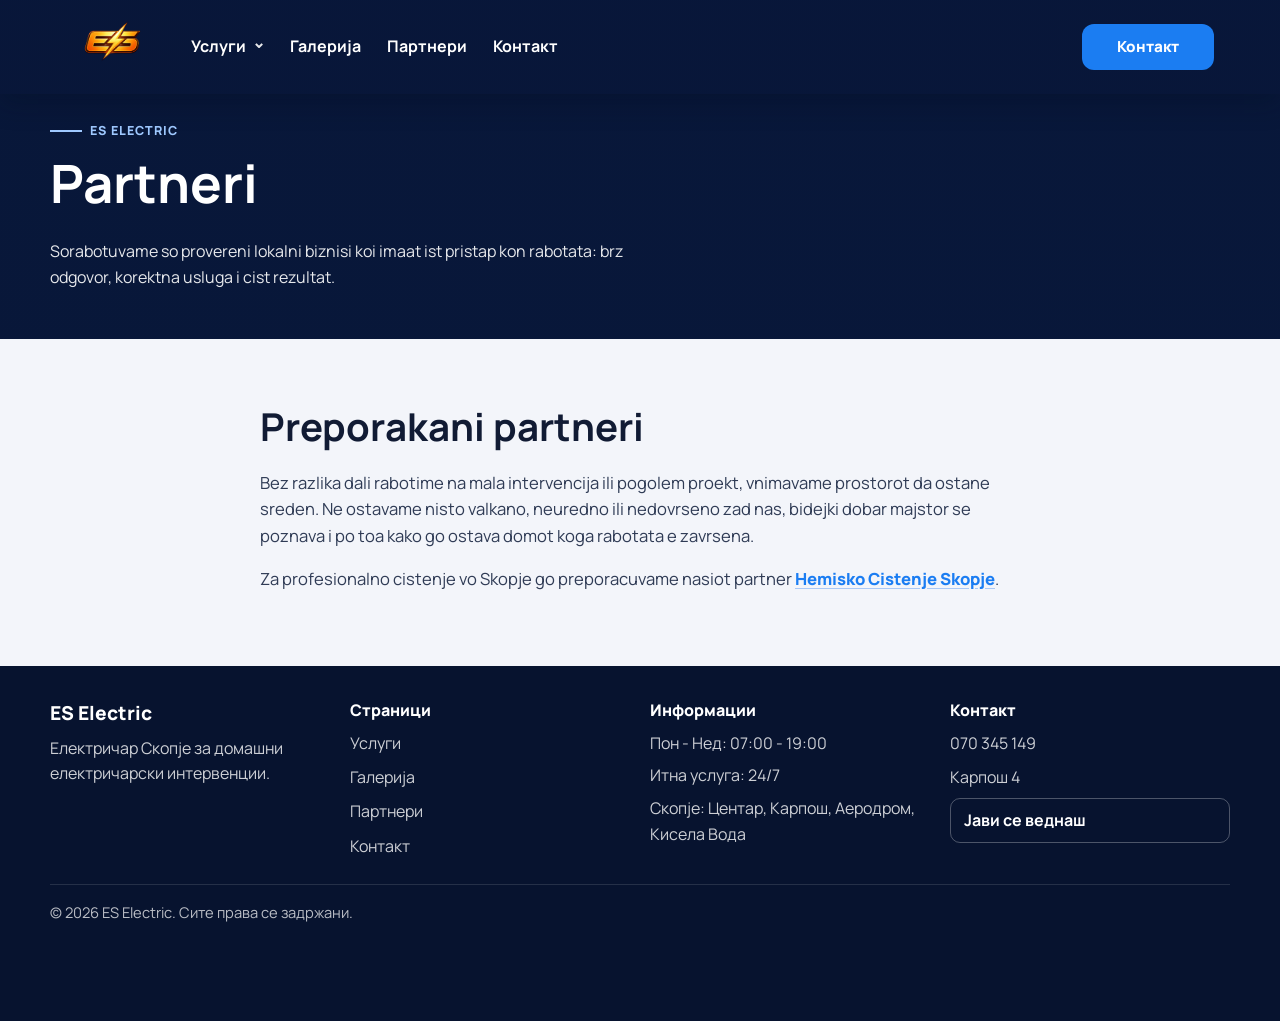
==== partneri/index.html @ 396f233b "new page for partneri" ====
<!DOCTYPE html>
<html lang="mk">
<head>
  <meta charset="UTF-8">
  <meta name="viewport" content="width=device-width, initial-scale=1.0">
  <link rel="icon" type="image/png" sizes="32x32" href="../images/eselectriclogo.png?v=2">
  <link rel="icon" type="image/png" sizes="16x16" href="../images/eselectriclogo.png?v=2">
  <link rel="apple-touch-icon" sizes="180x180" href="../images/eselectriclogo.png?v=2">
  <link rel="shortcut icon" href="../images/eselectriclogo.png?v=2">
  <title>Partneri | ES Electric</title>
  <meta name="description" content="Partneri na ES Electric i preporaki za provereni lokalni uslugi vo Skopje.">
  <meta name="robots" content="index, follow">
  <link rel="canonical" href="https://elektricarskopje.mk/partneri/">
  <link rel="preconnect" href="https://fonts.googleapis.com">
  <link rel="preconnect" href="https://fonts.gstatic.com" crossorigin>
  <link href="https://fonts.googleapis.com/css2?family=Cormorant+Garamond:wght@600;700&family=Manrope:wght@400;500;700;800&display=swap" rel="stylesheet">
  <link rel="stylesheet" href="../style.css">
</head>
<body class="inner-page">

  <header class="site-header" data-header>
    <div class="container header-inner">
      <a class="brand" href="/" aria-label="ES Electric почетна">
        <span class="brand-mark">
          <img src="../images/eselectriclogo.png?v=2" alt="ES Electric лого" width="234" height="234">
        </span>
      </a>
      <button class="nav-toggle" type="button" aria-expanded="false" aria-controls="site-nav" data-nav-toggle>
        <span></span>
        <span></span>
        <span></span>
        <span class="sr-only">Отвори мени</span>
      </button>
      <nav class="site-nav" id="site-nav" data-nav>
        <div class="nav-item has-dropdown">
          <a href="../uslugi.html">Услуги</a>
          <div class="sub-nav">
            <a href="../uslugi/promena-na-osiguraci.html">Промена на осигурачи</a>
            <a href="../uslugi/popravka-na-stekeri.html">Поправка на штекери</a>
            <a href="../uslugi/popravka-na-prekinuvaci.html">Поправка на прекинувачи</a>
            <a href="../uslugi/zamena-na-elektricna-tabla.html">Замена на електрична табла</a>
            <a href="../uslugi/montaza-na-svetla.html">Монтажа на светла</a>
            <a href="../uslugi/montaza-na-bojler.html">Монтажа на бојлер</a>
            <a href="../uslugi/montaza-na-klima.html">Монтажа на клима</a>
          </div>
        </div>
        <a href="../galerija.html">Галерија</a>
        <a href="./">Партнери</a>
        <a href="../kontakt.html">Контакт</a>
      </nav>
      <a class="button button-call header-call" href="tel:070345149">Контакт</a>
    </div>
  </header>

  <main id="main-content" class="page-main">
    <section class="page-hero">
      <div class="container">
        <p class="eyebrow">ES Electric</p>
        <h1>Partneri</h1>
        <p>Sorabotuvame so provereni lokalni biznisi koi imaat ist pristap kon rabotata: brz odgovor, korektna usluga i cist rezultat.</p>
      </div>
    </section>

    <section class="page-section page-section-soft">
      <div class="container partner-content">
        <h2>Preporakani partneri</h2>
        <p>Bez razlika dali rabotime na mala intervencija ili pogolem proekt, vnimavame prostorot da ostane sreden. Ne ostavame nisto valkano, neuredno ili nedovrseno zad nas, bidejki dobar majstor se poznava i po toa kako go ostava domot koga rabotata e zavrsena.</p>
        <p>Za profesionalno cistenje vo Skopje go preporacuvame nasiot partner <a href="https://hemiskocistenje.mk/">Hemisko Cistenje Skopje</a>.</p>
      </div>
    </section>
  </main>

  <footer class="site-footer">
    <div class="container footer-grid">
      <div class="footer-col">
        <p class="footer-brand">ES Electric</p>
        <p>Електричар Скопје за домашни електричарски интервенции.</p>
      </div>
      <div class="footer-col">
        <p class="footer-title">Страници</p>
        <a href="../uslugi.html">Услуги</a>
        <a href="../galerija.html">Галерија</a>
        <a href="./">Партнери</a>
        <a href="../kontakt.html">Контакт</a>
      </div>
      <div class="footer-col">
        <p class="footer-title">Информации</p>
        <p>Пон - Нед: 07:00 - 19:00</p>
        <p>Итна услуга: 24/7</p>
        <p>Скопје: Центар, Карпош, Аеродром, Кисела Вода</p>
      </div>
      <div class="footer-col">
        <p class="footer-title">Контакт</p>
        <p><a href="tel:070345149">070 345 149</a></p>
        <p>Карпош 4</p>
        <a class="footer-call-link" href="tel:070345149">Јави се веднаш</a>
      </div>
    </div>
    <div class="container footer-bottom">
      <p>© 2026 ES Electric. Сите права се задржани.</p>
    </div>
  </footer>

  <script src="../script.js" defer></script>
</body>
</html>
---- style.css ----
:root {
  /* Blue and white service-template palette */
  --bg: #f3f5fa;
  --surface: #ffffff;
  --surface-soft: #eef4ff;
  --surface-dark: #081739;
  --text: #111b34;
  --muted: #5c6780;
  --line: #d8e2f1;
  --accent: #1b7df2;
  --accent-dark: #1367cd;
  --accent-soft: #eaf2ff;
  --shadow: 0 18px 45px rgba(14, 29, 66, 0.1);
  --radius: 22px;
  --container: 1180px;
  --header-height: 72px;
}

*,
*::before,
*::after {
  box-sizing: border-box;
}

html {
  scroll-behavior: smooth;
}

body {
  margin: 0;
  font-family: "Manrope", sans-serif;
  color: var(--text);
  background: linear-gradient(180deg, #f8fafe 0%, var(--bg) 100%);
  line-height: 1.6;
}

img {
  max-width: 100%;
  display: block;
}

a {
  color: inherit;
  text-decoration: none;
}

button,
input,
textarea {
  font: inherit;
}

.sr-only {
  position: absolute;
  width: 1px;
  height: 1px;
  padding: 0;
  margin: -1px;
  overflow: hidden;
  clip: rect(0, 0, 0, 0);
  white-space: nowrap;
  border: 0;
}

.container {
  width: min(calc(100% - 2rem), var(--container));
  margin: 0 auto;
}

.section {
  padding: 5.5rem 0;
}

.section-heading {
  max-width: 44rem;
  margin: 0 auto 2.5rem;
  text-align: center;
}

.section-heading h2,
.hero h1 {
  font-family: "Cormorant Garamond", serif;
  line-height: 1.08;
  letter-spacing: -0.03em;
}

.section-heading h2 {
  margin: 0;
}

.eyebrow {
  display: inline-flex;
  align-items: center;
  gap: 0.5rem;
  margin: 0 0 0.75rem;
  color: var(--accent);
  font-weight: 800;
  text-transform: uppercase;
  letter-spacing: 0.08em;
  font-size: 0.78rem;
}

.eyebrow::before {
  content: "";
  width: 2rem;
  height: 2px;
  background: currentColor;
}

.site-header {
  position: absolute;
  inset: 0 0 auto;
  z-index: 20;
  padding: 0.35rem 0;
  background: transparent;
  box-shadow: none;
  backdrop-filter: none;
  transition: transform 0.3s ease, background-color 0.3s ease, box-shadow 0.3s ease;
}

.site-header.is-sticky {
  background: transparent;
  box-shadow: none;
  backdrop-filter: none;
}

@keyframes header-slide {
  from {
    transform: translateY(-100%);
  }

  to {
    transform: translateY(0);
  }
}

.header-inner {
  display: grid;
  grid-template-columns: auto auto 1fr auto;
  align-items: center;
  gap: 1rem;
}

.brand {
  display: inline-flex;
  align-items: center;
  color: #fff;
}

.site-header.is-sticky .brand,
.site-header.is-sticky .site-nav a,
.site-header.is-sticky .nav-toggle {
  color: var(--text);
}

.brand-mark {
  display: grid;
  place-items: center;
  width: 7.8rem;
  height: 5.2rem;
  min-width: 7.8rem;
  min-height: 5.2rem;
}

.brand-mark img {
  width: 100%;
  height: 100%;
  object-fit: contain;
}

.site-nav {
  display: inline-flex;
  justify-self: end;
  gap: 1.6rem;
}

.site-nav a {
  color: #fff;
  font-weight: 700;
}

.site-nav a:hover,
.site-nav a:focus-visible {
  color: #9fc9ff;
}

.site-nav .nav-item {
  position: relative;
}

.has-dropdown::after {
  content: "";
  position: absolute;
  left: 0;
  right: 0;
  top: 100%;
  height: 14px;
}

.site-nav .nav-item > a {
  display: inline-flex;
  align-items: center;
  gap: 0.38rem;
  position: relative;
  padding-bottom: 0.2rem;
  line-height: 1.1;
}

.has-dropdown > a::after {
  content: "⌄";
  display: inline-block;
  font-size: 1.02em;
  opacity: 0.9;
  line-height: 1;
  transform: translateY(-0.3em);
}

.has-dropdown > a::before {
  content: "";
  position: absolute;
  left: 0;
  right: 0;
  bottom: -0.4rem;
  height: 2px;
  border-radius: 999px;
  background: var(--accent);
  transform: scaleX(0);
  transform-origin: left;
  transition: transform 0.2s ease;
}

.has-dropdown:hover > a::before,
.has-dropdown:focus-within > a::before {
  transform: scaleX(1);
}

.sub-nav {
  position: absolute;
  top: calc(100% + 0.78rem);
  left: 0;
  min-width: 230px;
  padding: 0.45rem;
  border-radius: 14px;
  background: rgba(8, 23, 57, 0.97);
  border: 1px solid rgba(159, 201, 255, 0.16);
  box-shadow: 0 16px 34px rgba(5, 13, 34, 0.35);
  opacity: 0;
  pointer-events: none;
  transform: translateY(8px);
  transition: opacity 0.2s ease, transform 0.2s ease;
  z-index: 40;
}

.sub-nav a {
  display: block;
  padding: 0.7rem 0.8rem;
  border-radius: 10px;
  color: #fff;
  font-weight: 700;
  font-size: 0.95rem;
}

.sub-nav a:hover,
.sub-nav a:focus-visible {
  background: rgba(159, 201, 255, 0.14);
  color: #ffffff;
}

.has-dropdown:hover .sub-nav,
.has-dropdown:focus-within .sub-nav {
  opacity: 1;
  pointer-events: auto;
  transform: translateY(0);
}

.nav-toggle {
  display: none;
  padding: 0;
  background: none;
  border: 0;
  color: #fff;
}

.nav-toggle span {
  display: block;
  width: 1.5rem;
  height: 2px;
  margin: 0.28rem 0;
  background: currentColor;
}

.hero {
  position: relative;
  min-height: 90svh;
  display: flex;
  align-items: center;
  overflow: hidden;
  color: #fff;
  border-bottom-left-radius: 56px;
  border-bottom-right-radius: 56px;
  background:
    linear-gradient(180deg, rgba(0, 0, 0, 0.28), rgba(0, 0, 0, 0.36)),
    url("images/elektricarskopjehero.png") center 0% / cover no-repeat,
    #000;
}

.hero::before {
  content: "";
  position: absolute;
  inset: 0;
  background:
    linear-gradient(90deg, rgba(4, 15, 45, 0.62), rgba(4, 15, 45, 0.35)),
    radial-gradient(circle at 85% 20%, rgba(27, 125, 242, 0.32), transparent 30%);
  pointer-events: none;
}

.hero-shell {
  position: relative;
  z-index: 1;
  padding: calc(var(--header-height) + 2.5rem) 0 3rem;
}

.hero-grid {
  display: grid;
  gap: 3rem;
  grid-template-columns: minmax(0, 1.2fr) minmax(340px, 430px);
  align-items: center;
  padding: 0;
}

.hero-copy {
  width: 100%;
  max-width: 52rem;
}

.hero h1 {
  margin: 0 0 1rem;
  max-width: 16ch;
  font-size: clamp(2.15rem, 4.3vw, 3.75rem);
}

.hero-lead {
  max-width: 52ch;
  font-size: clamp(0.95rem, 1.35vw, 1.08rem);
  color: rgba(255, 255, 255, 0.88);
}

.hero-actions,
.contact-points,
.service-card,
.why-card,
.process-step,
.hero-panel,
.highlight-card {
  animation: fade-up 0.6s ease both;
}

@keyframes fade-up {
  from {
    opacity: 0;
    transform: translateY(16px);
  }

  to {
    opacity: 1;
    transform: translateY(0);
  }
}

.hero-actions {
  display: flex;
  flex-wrap: wrap;
  gap: 0.75rem;
  margin: 1.6rem 0 0;
}

.button {
  display: inline-flex;
  align-items: center;
  justify-content: center;
  min-height: 3.35rem;
  padding: 0.85rem 1.25rem;
  border-radius: 12px;
  border: 1px solid transparent;
  font-weight: 800;
  transition: transform 0.2s ease, background-color 0.2s ease, border-color 0.2s ease;
}

.button:hover,
.button:focus-visible {
  transform: translateY(-2px);
}

.button:active {
  transform: translateY(0);
}

.button-call {
  background: var(--accent);
  color: #fff;
}

.button-call:hover,
.button-call:focus-visible {
  background: var(--accent-dark);
}

.button-viber {
  background: #59267c;
  color: #fff;
}

.button-viber:hover,
.button-viber:focus-visible {
  background: #491f66;
}

.button-call-outline {
  background: #f5f9ff;
  color: var(--accent);
  border: 1px solid #c7d9f7;
}

.button-call-outline:hover,
.button-call-outline:focus-visible {
  background: #e9f2ff;
}

.button-ghost {
  border-color: rgba(255, 255, 255, 0.24);
  background: rgba(255, 255, 255, 0.08);
  color: #fff;
}

.section .button-ghost,
.section .button-ghost {
  color: var(--accent);
  border-color: #c6d8f5;
  background: #f4f8ff;
}

.button-block {
  width: 100%;
}

.header-call {
  min-height: 2.9rem;
  padding: 0.55rem 1.1rem;
  font-size: 0.95rem;
  width: auto;
  min-width: 8.25rem;
  justify-self: end;
}

.hero-panel {
  padding: 1.6rem;
  border-radius: 18px;
  background: #fff;
  color: var(--text);
  box-shadow: 0 22px 55px rgba(0, 0, 0, 0.35);
  border: 1px solid rgba(216, 226, 241, 0.8);
}

.hero-panel-title {
  margin: 0 0 1rem;
  font-size: 1.9rem;
  font-weight: 700;
  color: var(--surface-dark);
}

.hero-form {
  display: grid;
  gap: 0.85rem;
}

.hero-form-row {
  display: grid;
  gap: 0.75rem;
  grid-template-columns: 1fr 1fr;
}

.hero-form input,
.hero-form textarea {
  width: 100%;
  padding: 0.9rem 1rem;
  border-radius: 10px;
  border: 1px solid var(--line);
  background: #fff;
}

.hero-form textarea {
  min-height: 7rem;
  resize: vertical;
}

.hero-form input:focus-visible,
.hero-form textarea:focus-visible {
  outline: 2px solid rgba(27, 125, 242, 0.24);
  border-color: var(--accent);
}

.hero-panel-note {
  margin: 0.9rem 0 0;
  color: var(--muted);
  font-size: 0.95rem;
}

.hero-bridge {
  display: none;
}

.hero-highlights {
  display: grid;
  gap: 1rem;
  grid-template-columns: repeat(3, minmax(0, 1fr));
  margin: 0;
}

.highlight-card {
  display: flex;
  align-items: center;
  gap: 1rem;
  padding: 1.2rem 1.35rem;
  border-radius: 20px;
  background: rgba(255, 255, 255, 0.985);
  color: var(--text);
  box-shadow: 0 28px 64px rgba(10, 26, 61, 0.2);
  border: 1.5px solid #cddcf3;
}

.highlight-card p {
  margin: 0 0 0.15rem;
  color: var(--muted);
}

.highlight-card strong {
  font-size: 1.02rem;
}

.highlight-icon {
  display: inline-grid;
  place-items: center;
  width: 3rem;
  height: 3rem;
  border-radius: 50%;
  background: var(--accent-soft);
  color: var(--accent);
  font-size: 1.1rem;
  font-weight: 800;
}

.services,
.process,
.faq {
  background: #f3f5fa;
  position: relative;
  z-index: 1;
}

.services-heading {
  margin-bottom: 1.6rem;
}

.services-showcase {
  display: grid;
  grid-template-columns: repeat(3, minmax(0, 1fr));
  gap: 0;
  border-radius: 14px;
  overflow: hidden;
  background: #fff;
  border: 1px solid #d8e2f1;
  box-shadow: 0 18px 42px rgba(14, 29, 66, 0.1);
}

.service-feature {
  display: flex;
  flex-direction: column;
  border-right: 1px solid #d8e2f1;
}

.service-feature:last-child {
  border-right: 0;
}

.service-feature-image {
  height: 260px;
  overflow: hidden;
  background: linear-gradient(135deg, #d6e6ff 0%, #f0f6ff 100%);
}

.service-feature-image img {
  width: 100%;
  height: 100%;
  object-fit: cover;
  display: block;
}

.service-feature-body {
  flex: 1;
  padding: 1.1rem 1rem 1.3rem;
}

.service-feature-body h3 {
  margin: 0 0 0.75rem;
  font-size: 1.35rem;
}

.service-feature-body ul {
  list-style: none;
  margin: 0;
  padding: 0;
  display: grid;
  gap: 0.35rem;
}

.service-feature-body li {
  color: #2f3b55;
}

.service-feature-body li::before {
  content: "›";
  display: inline-block;
  margin-right: 0.45rem;
  color: var(--accent);
  font-weight: 800;
}

.services-cta {
  margin-top: 1.4rem;
  display: flex;
  flex-wrap: wrap;
  justify-content: center;
  gap: 0.75rem;
}

.service-cta-banner {
  padding: 0 0 3.25rem;
  background: #f3f5fa;
}

.service-cta-inner {
  position: relative;
  min-height: 260px;
  border-radius: 0;
  overflow: hidden;
  background:
    linear-gradient(180deg, rgba(0, 0, 0, 0.18), rgba(0, 0, 0, 0.18)),
    url("images/elektricarskopjehero.png") center 70% / cover no-repeat;
}

.service-cta-inner::before {
  content: "";
  position: absolute;
  inset: 0 0 0 45%;
  background: linear-gradient(135deg, rgba(9, 32, 86, 0.92), rgba(7, 24, 72, 0.92));
  clip-path: polygon(12% 0, 100% 0, 100% 100%, 0 100%);
}

.service-cta-content {
  position: relative;
  z-index: 1;
  margin-left: auto;
  width: min(100%, 46%);
  padding: 2.2rem 2.2rem;
  color: #fff;
}

.service-cta-content h2 {
  margin: 0 0 0.75rem;
  font-size: clamp(1.65rem, 2.8vw, 2.6rem);
  line-height: 1.15;
}

.service-cta-content p {
  margin: 0 0 1.35rem;
  color: rgba(255, 255, 255, 0.9);
}

.service-cta-buttons {
  display: flex;
  flex-wrap: wrap;
  gap: 0.7rem;
}

.why-us,
.areas {
  background: #ffffff;
}

.testimonials {
  background: #f3f5fa;
}

.testimonials-heading {
  margin-bottom: 2rem;
}

.testimonials-grid {
  display: grid;
  grid-template-columns: repeat(3, minmax(0, 1fr));
  gap: 1rem;
}

.testimonial-card {
  padding: 1.15rem 1.1rem;
  border-radius: 16px;
  background: #fff;
  border: 1px solid #dbe4f1;
  box-shadow: var(--shadow);
}

.testimonial-stars {
  margin: 0 0 0.7rem;
  color: #f4b73c;
  letter-spacing: 0.18rem;
  font-size: 0.9rem;
}

.testimonial-text {
  margin: 0 0 1rem;
  color: #2f3b55;
}

.testimonial-person {
  display: flex;
  align-items: center;
  gap: 0.75rem;
}

.testimonial-avatar {
  width: 2rem;
  height: 2rem;
  border-radius: 50%;
  display: inline-grid;
  place-items: center;
  background: #eaf2ff;
  color: var(--accent);
  font-weight: 800;
}

.testimonial-person strong {
  display: block;
  line-height: 1.1;
}

.testimonial-person p {
  margin: 0.1rem 0 0;
  color: var(--muted);
  font-size: 0.92rem;
}

.service-grid,
.process-grid {
  display: grid;
  gap: 1rem;
  grid-template-columns: repeat(3, minmax(0, 1fr));
}

.why-grid {
  display: grid;
  gap: 1rem;
  grid-template-columns: repeat(4, minmax(0, 1fr));
}

.service-card,
.why-card,
.process-step,
.contact-form,
.faq-list details,
.areas-grid,
.contact-copy {
  border-radius: var(--radius);
  background: var(--surface);
  box-shadow: var(--shadow);
}

.service-card,
.why-card,
.process-step {
  border: 1px solid #dbe4f1;
}

.service-card {
  padding: 1.5rem;
  min-height: 11rem;
  display: flex;
  flex-direction: column;
  justify-content: flex-end;
}

.service-icon {
  display: inline-grid;
  place-items: center;
  width: 3rem;
  height: 3rem;
  margin-bottom: auto;
  border-radius: 12px;
  background: var(--surface-soft);
  color: var(--accent);
  font-weight: 800;
}

.areas-grid,
.contact-grid,
.footer-grid {
  display: grid;
  gap: 1.5rem;
  grid-template-columns: repeat(2, minmax(0, 1fr));
}

.contact-grid {
  align-items: start;
}

.contact-copy {
  padding: 1.75rem;
}

.why-card,
.process-step {
  padding: 1.6rem;
}

.why-card h3,
.process-step h3,
.service-card h3 {
  margin-bottom: 0.5rem;
}

.process-step span {
  display: inline-grid;
  place-items: center;
  width: 3rem;
  height: 3rem;
  border-radius: 50%;
  background: var(--accent);
  color: #fff;
  font-weight: 800;
}

.area-tags {
  display: flex;
  flex-wrap: wrap;
  align-content: start;
  gap: 0.8rem;
}

.area-tags span {
  padding: 0.9rem 1.1rem;
  border-radius: 999px;
  background: var(--accent-soft);
  color: var(--accent);
  font-weight: 800;
}

.faq-list {
  display: grid;
  gap: 1rem;
}

.faq-list details {
  padding: 1.2rem 1.35rem;
  border: 1px solid #dbe4f1;
}

.faq-list summary {
  cursor: pointer;
  font-weight: 800;
  list-style: none;
}

.faq-list summary::-webkit-details-marker {
  display: none;
}

.faq-list p {
  margin: 0.8rem 0 0;
  color: var(--muted);
}

.contact {
  background: #f2f4f7;
  color: #0f2147;
}

.contact-shell {
  border-radius: 20px;
  border: 0;
  background: transparent;
  box-shadow: none;
  padding: 1.2rem 0 0.8rem;
}

.contact-shell h2 {
  margin: 0 0 0.75rem;
  color: #0f2147;
  font-size: clamp(2rem, 4vw, 3.3rem);
  line-height: 1.12;
}

.contact-intro {
  margin: 0 0 1.2rem;
  color: #6d7687;
  font-size: 1rem;
}

.contact-form.contact-form-modern {
  padding: 0;
  border: 0;
  background: transparent;
  border-radius: 0;
  box-shadow: none;
}

.contact-form-modern .contact-form-row {
  display: grid;
  grid-template-columns: 1fr 1fr;
  gap: 0.85rem;
}

.contact-form-modern label {
  display: block;
  margin-bottom: 0.35rem;
  font-weight: 700;
  color: #7b8391;
  font-size: 0.95rem;
}

.contact-form-modern input,
.contact-form-modern textarea {
  width: 100%;
  margin-bottom: 0.85rem;
  padding: 0.95rem 1rem;
  border-radius: 14px;
  border: 1px solid #c7d5ea;
  background: #f2f4f7;
  color: #243557;
}

.contact-form-modern input::placeholder,
.contact-form-modern textarea::placeholder {
  color: #7b8391;
}

.contact-form-modern input:focus-visible,
.contact-form-modern textarea:focus-visible {
  outline: 2px solid rgba(47, 127, 231, 0.22);
  border-color: #2f7fe7;
}

.contact-form-modern textarea {
  min-height: 220px;
  resize: none;
}

.contact-submit {
  margin-top: 0.25rem;
  min-width: 20rem;
  border-radius: 14px;
  background: #2f7fe7;
  color: #ffffff;
  font-size: 1.05rem;
}

.contact-submit:hover,
.contact-submit:focus-visible {
  background: #1f6fda;
}

.page-main {
  padding-top: calc(var(--header-height) + 0.8rem);
}

/* Inner pages: keep navbar readable and visually connected with hero */
body.inner-page .site-header {
  position: fixed;
  background: linear-gradient(180deg, rgba(8, 23, 57, 0.97), rgba(8, 23, 57, 0.97));
  box-shadow: 0 10px 24px rgba(5, 13, 34, 0.28);
}

body.inner-page .site-nav a,
body.inner-page .brand,
body.inner-page .nav-toggle {
  color: #ffffff;
}

body.inner-page .page-main {
  padding-top: 0;
}

body.inner-page .page-hero {
  padding-top: calc(var(--header-height) + 2.6rem);
}

.page-hero {
  background:
    linear-gradient(180deg, rgba(8, 23, 57, 0.96), rgba(8, 23, 57, 0.98)),
    linear-gradient(135deg, #0b1d46 0%, #10265d 100%);
  color: #fff;
  padding: 4rem 0 3rem;
}

.page-hero .eyebrow {
  color: #9fc9ff;
}

.page-hero .eyebrow::before {
  background: #9fc9ff;
}

.page-hero h1 {
  margin: 0 0 0.9rem;
  max-width: 18ch;
  font-size: clamp(1.9rem, 4.6vw, 3.3rem);
}

.page-hero p {
  margin: 0;
  max-width: 60ch;
  color: rgba(255, 255, 255, 0.9);
}

.page-hero-actions {
  margin-top: 1.1rem;
  display: flex;
  gap: 0.7rem;
  flex-wrap: wrap;
}

.page-section {
  padding: 3.6rem 0;
}

.page-section-soft {
  background: #f3f5fa;
}

.page-two-col {
  display: grid;
  grid-template-columns: minmax(280px, 0.95fr) minmax(0, 1.25fr);
  gap: 2rem;
  align-items: center;
}

.page-media {
  aspect-ratio: 4 / 3;
  border-radius: 16px;
  overflow: hidden;
  box-shadow: var(--shadow);
  background: #eaf0fa;
}

.page-media img {
  width: 100%;
  height: 100%;
  object-fit: cover;
  object-position: center;
}

.page-copy h2 {
  margin: 0 0 0.75rem;
  font-size: clamp(1.45rem, 2.8vw, 2.3rem);
}

.page-list {
  list-style: none;
  margin: 0;
  padding: 0;
  display: grid;
  gap: 0.5rem;
}

.page-list li::before {
  content: "›";
  display: inline-block;
  margin-right: 0.45rem;
  color: var(--accent);
  font-weight: 800;
}

.page-list-link {
  color: var(--text);
  text-decoration: underline;
  text-decoration-color: #a9c8f7;
  text-underline-offset: 0.18em;
  transition: color 0.2s ease, text-decoration-color 0.2s ease;
}

.page-list-link:hover,
.page-list-link:focus-visible {
  color: var(--accent);
  text-decoration-color: var(--accent);
}

.mini-cards {
  display: grid;
  grid-template-columns: repeat(4, minmax(0, 1fr));
  gap: 0.85rem;
}

.mini-cards article {
  padding: 1rem 0.95rem;
  border-radius: 14px;
  background: #fff;
  border: 1px solid #dbe4f1;
  box-shadow: var(--shadow);
}

.page-cta {
  text-align: center;
}

.page-cta h2 {
  margin: 0 0 0.55rem;
}

.page-cta p {
  margin: 0 0 1rem;
  color: var(--muted);
}

.page-cta-actions {
  display: inline-flex;
  gap: 0.7rem;
  flex-wrap: wrap;
}

.quick-contact-grid {
  display: grid;
  grid-template-columns: repeat(4, minmax(0, 1fr));
  gap: 1rem;
}

.quick-contact-card {
  background: #fff;
  border: 1px solid #dbe4f1;
  border-radius: 14px;
  box-shadow: var(--shadow);
  padding: 1rem;
}

.quick-contact-card h3 {
  margin: 0 0 0.4rem;
}

.quick-contact-card p {
  margin: 0;
}

.partner-content {
  max-width: 760px;
}

.partner-content h2 {
  margin: 0 0 0.75rem;
  font-size: clamp(1.55rem, 3vw, 2.4rem);
}

.partner-content p {
  margin: 0 0 1rem;
  color: #2f3b55;
  font-size: 1.04rem;
}

.partner-content a {
  color: var(--accent);
  font-weight: 800;
  text-decoration: underline;
  text-decoration-color: #a9c8f7;
  text-underline-offset: 0.18em;
}

.partner-content a:hover,
.partner-content a:focus-visible {
  color: var(--accent-dark);
  text-decoration-color: var(--accent-dark);
}

.site-footer {
  padding: 2rem 0 6rem;
  background: #07132f;
  color: rgba(255, 255, 255, 0.8);
}

.site-footer .footer-grid {
  grid-template-columns: repeat(4, minmax(0, 1fr));
  gap: 1.25rem;
}

.footer-col p {
  margin: 0 0 0.45rem;
}

.footer-brand {
  margin: 0 0 0.4rem;
  font-weight: 800;
  font-size: 1.2rem;
  color: #fff;
}

.footer-title {
  margin: 0 0 0.6rem;
  font-weight: 800;
  color: #fff;
}

.site-footer a {
  display: block;
  margin-bottom: 0.55rem;
}

.footer-call-link {
  display: inline-block;
  margin-top: 0.35rem;
  padding: 0.55rem 0.8rem;
  border: 1px solid rgba(255, 255, 255, 0.28);
  border-radius: 10px;
  color: #fff;
  font-weight: 700;
}

.footer-call-link:hover,
.footer-call-link:focus-visible {
  background: rgba(255, 255, 255, 0.08);
}

.footer-bottom {
  margin-top: 1rem;
  padding-top: 1rem;
  border-top: 1px solid rgba(255, 255, 255, 0.12);
}

.footer-bottom p {
  margin: 0;
  font-size: 0.92rem;
  color: rgba(255, 255, 255, 0.72);
}

.mobile-call-bar {
  position: fixed;
  left: 1rem;
  right: 1rem;
  bottom: 1rem;
  z-index: 30;
  min-height: 3.5rem;
  display: none;
  align-items: center;
  justify-content: center;
  border-radius: 14px;
  background: var(--accent);
  color: #fff;
  font-weight: 800;
  box-shadow: 0 18px 30px rgba(27, 125, 242, 0.28);
}

@media (max-width: 920px) {
  .header-inner {
    grid-template-columns: auto auto auto;
  }

  .nav-toggle {
    display: inline-block;
    justify-self: end;
    margin-right: -3rem;
  }

  .site-nav {
    position: absolute;
    top: calc(100% + 0.75rem);
    right: 1rem;
    left: 1rem;
    display: grid;
    gap: 0;
    padding: 0.5rem;
    border-radius: 22px;
    background: rgba(8, 23, 57, 0.98);
    border: 1px solid rgba(159, 201, 255, 0.16);
    box-shadow: 0 18px 40px rgba(5, 13, 34, 0.34);
    opacity: 0;
    pointer-events: none;
    transform: translateY(-10px);
    transition: opacity 0.2s ease, transform 0.2s ease;
  }

  .site-nav a {
    color: #ffffff;
    padding: 0.95rem 1rem;
    border-radius: 16px;
  }

  .site-nav .nav-item {
    display: grid;
    gap: 0.25rem;
  }

  .has-dropdown::after {
    content: none;
  }

  .sub-nav {
    position: static;
    min-width: 0;
    padding: 0 0.4rem 0 0.8rem;
    border-radius: 0;
    background: transparent;
    border: 0;
    box-shadow: none;
    opacity: 0;
    pointer-events: none;
    transform: none;
    max-height: 0;
    overflow: hidden;
    transition: max-height 0.22s ease, opacity 0.2s ease, padding 0.2s ease;
  }

  .has-dropdown.is-open .sub-nav {
    opacity: 1;
    pointer-events: auto;
    max-height: 560px;
    padding: 0.35rem 0.4rem 0.5rem 0.8rem;
  }

  .sub-nav a {
    display: block;
    padding: 0.75rem 0.9rem;
    border-radius: 12px;
    background: rgba(159, 201, 255, 0.1);
    line-height: 1.3;
    margin-bottom: 0.4rem;
  }

  .sub-nav a:last-child {
    margin-bottom: 0;
  }

  .has-dropdown.is-open > a::after {
    transform: rotate(180deg) translateY(0.12em);
  }

  .site-nav a:hover,
  .site-nav a:focus-visible {
    color: #ffffff;
    background: rgba(159, 201, 255, 0.14);
  }

  .site-nav.is-open {
    opacity: 1;
    pointer-events: auto;
    transform: translateY(0);
  }

  .hero-grid,
  .hero-highlights,
  .why-grid,
  .process-grid,
  .testimonials-grid,
  .mini-cards,
  .quick-contact-grid,
  .areas-grid,
  .contact-grid,
  .footer-grid {
    grid-template-columns: 1fr;
  }

  .header-call {
    display: none;
  }

  .mobile-call-bar {
    display: inline-flex;
  }

  .brand-mark {
    width: 6.5rem;
    height: 5rem;
    min-width: 6.5rem;
    min-height: 5rem;
  }

  .hero-shell {
    padding-top: calc(var(--header-height) + 2rem);
    padding-bottom: 2.25rem;
  }

  .hero-copy {
    max-width: none;
  }

  .hero-grid {
    gap: 1.6rem;
  }

  .hero h1 {
    font-size: clamp(1.9rem, 6vw, 2.5rem);
    max-width: none;
  }

  .hero-panel-title {
    font-size: 1.45rem;
  }

  .hero-form-row {
    grid-template-columns: 1fr;
  }

  .contact-form-modern .contact-form-row {
    grid-template-columns: 1fr;
    gap: 0.7rem;
  }

  .contact-submit {
    width: 100%;
    min-width: 0;
  }

  .services-showcase {
    grid-template-columns: 1fr;
  }

  .service-feature {
    border-right: 0;
    border-bottom: 1px solid #d8e2f1;
  }

  .service-feature:last-child {
    border-bottom: 0;
  }

  .page-two-col {
    grid-template-columns: 1fr;
  }

  .page-media {
    aspect-ratio: 16 / 10;
  }

  .service-cta-inner {
    min-height: 320px;
  }

  .service-cta-inner::before {
    inset: 32% 0 0 0;
    clip-path: none;
  }

  .service-cta-content {
    width: 100%;
    margin: 0;
    padding: 2rem 1.4rem 1.6rem;
  }

  .site-footer {
    padding: 1.75rem 0 2.2rem;
  }

  .site-footer .footer-grid {
    grid-template-columns: repeat(2, minmax(0, 1fr));
    gap: 1rem 1.1rem;
  }

  .footer-col {
    padding: 0.25rem 0;
  }

  .footer-bottom {
    margin-top: 0.65rem;
    padding-top: 0.75rem;
  }
}

@media (max-width: 640px) {
  .section {
    padding: 4rem 0;
  }

  .container {
    width: min(calc(100% - 1.25rem), var(--container));
  }

  .hero {
    border-bottom-left-radius: 32px;
    border-bottom-right-radius: 32px;
    background:
      linear-gradient(180deg, rgba(0, 0, 0, 0.3), rgba(0, 0, 0, 0.38)),
      url("images/elektricarskopjehero.png") center 10% / cover no-repeat,
      #000;
  }

  .hero-grid {
    padding: 0;
  }

  .hero h1 {
    font-size: clamp(1.45rem, 7.2vw, 1.9rem);
    max-width: none;
  }

  .hero-shell {
    padding-bottom: 1.6rem;
  }

  .hero-lead {
    font-size: 0.9rem;
  }

  .hero-panel-title {
    font-size: 1.25rem;
  }

  .service-feature-image {
    height: 220px;
  }

  .service-feature-body h3 {
    font-size: 1.2rem;
  }

  .page-section {
    padding: 3rem 0;
  }

  .service-cta-banner {
    padding-bottom: 2.25rem;
  }

  .service-cta-inner {
    min-height: 440px;
    border-radius: 20px;
    background-position: center 30%;
  }

  .service-cta-inner::before {
    inset: 42% 0 0 0;
  }

  .service-cta-content {
    width: 100%;
    margin: 0;
    min-height: 440px;
    padding: 1.25rem 1.15rem 1.35rem;
    display: flex;
    flex-direction: column;
    justify-content: flex-end;
  }

  .service-cta-content h2 {
    font-size: clamp(1.9rem, 8vw, 2.25rem);
    line-height: 1.05;
    margin-bottom: 0.55rem;
    max-width: 11ch;
  }

  .service-cta-content p {
    font-size: 0.96rem;
    line-height: 1.45;
    margin-bottom: 0.85rem;
  }

  .service-cta-buttons {
    width: 100%;
    display: grid;
    grid-template-columns: repeat(2, minmax(0, 1fr));
    gap: 0.55rem;
  }

  .service-cta-buttons .button {
    width: 100%;
    min-height: 3rem;
    padding: 0.55rem 0.6rem;
    font-size: 0.9rem;
    line-height: 1.1;
    white-space: nowrap;
    border-radius: 12px;
  }

  .page-hero-actions .button {
    min-height: 3.2rem;
    padding: 0.72rem 1.05rem;
    font-size: 0.92rem;
  }

  .button,
  .mobile-call-bar {
    min-height: 3.8rem;
  }

  .site-footer {
    padding: 1.6rem 0 1.8rem;
  }

  .site-footer .footer-grid {
    grid-template-columns: 1fr;
    gap: 0.85rem;
  }

  .footer-col {
    border-top: 1px solid rgba(255, 255, 255, 0.1);
    padding-top: 0.85rem;
  }

  .footer-col:first-child {
    border-top: 0;
    padding-top: 0;
  }

  .site-footer a {
    margin-bottom: 0.45rem;
  }

  .footer-call-link {
    display: inline-flex;
    width: 100%;
    justify-content: center;
    margin-top: 0.5rem;
    padding: 0.72rem 0.9rem;
  }

}

.gallery-section {
  padding: 3.2rem 0 4rem;
  background: linear-gradient(180deg, #f6f9ff 0%, #eef3fb 100%);
}

.gallery-grid {
  columns: 3 320px;
  column-gap: 1rem;
}

.gallery-item {
  break-inside: avoid;
  margin: 0 0 1rem;
  border-radius: 16px;
  overflow: hidden;
  background: #ffffff;
  border: 1px solid #dbe4f1;
  box-shadow: 0 14px 30px rgba(14, 29, 66, 0.12);
}

.gallery-item img {
  width: 100%;
  height: auto;
  display: block;
  transition: transform 0.35s ease;
}

.gallery-item:hover img {
  transform: scale(1.02);
}

.service-detail-wrap {
  max-width: 900px;
  margin: 0 auto;
}

.service-detail-wrap h2 {
  margin: 2rem 0 0.7rem;
  font-size: clamp(1.35rem, 2.5vw, 2rem);
}

.service-detail-wrap p {
  margin: 0 0 0.85rem;
}

.service-detail-wrap a {
  color: var(--accent-dark);
  font-weight: 700;
  text-decoration: underline;
  text-decoration-color: #7fb0f6;
  text-underline-offset: 0.16em;
}

.service-detail-wrap a:hover,
.service-detail-wrap a:focus-visible {
  color: var(--accent);
  text-decoration-color: var(--accent);
}

.service-check-list li::before {
  content: "✔ ";
  color: #178a42;
  font-weight: 800;
}

.osiguraci-gallery {
  display: grid;
  grid-template-columns: repeat(3, minmax(0, 1fr));
  gap: 0.9rem;
  margin: 1rem 0 1.3rem;
}

.osiguraci-gallery figure {
  margin: 0;
  border-radius: 14px;
  overflow: hidden;
  border: 1px solid #dbe4f1;
  box-shadow: var(--shadow);
  background: #fff;
}

.osiguraci-gallery img {
  width: 100%;
  height: 220px;
  object-fit: cover;
  display: block;
}

.home-gallery-preview {
  padding-top: 1rem;
  background: #f7f9fd;
}

.home-gallery-grid {
  display: grid;
  grid-template-columns: repeat(3, minmax(0, 1fr));
  gap: 1rem;
}

.home-gallery-card {
  margin: 0;
  border-radius: 16px;
  overflow: hidden;
  border: 1px solid #dbe4f1;
  box-shadow: var(--shadow);
  background: #fff;
}

.home-gallery-card img {
  width: 100%;
  height: 260px;
  object-fit: cover;
  display: block;
}

.home-gallery-action {
  margin-top: 1.15rem;
  text-align: center;
}

@media (max-width: 920px) {
  .osiguraci-gallery {
    grid-template-columns: 1fr;
  }

  .osiguraci-gallery img {
    height: 210px;
  }

  .home-gallery-grid {
    grid-template-columns: 1fr;
  }

  .home-gallery-card img {
    height: 220px;
  }
}
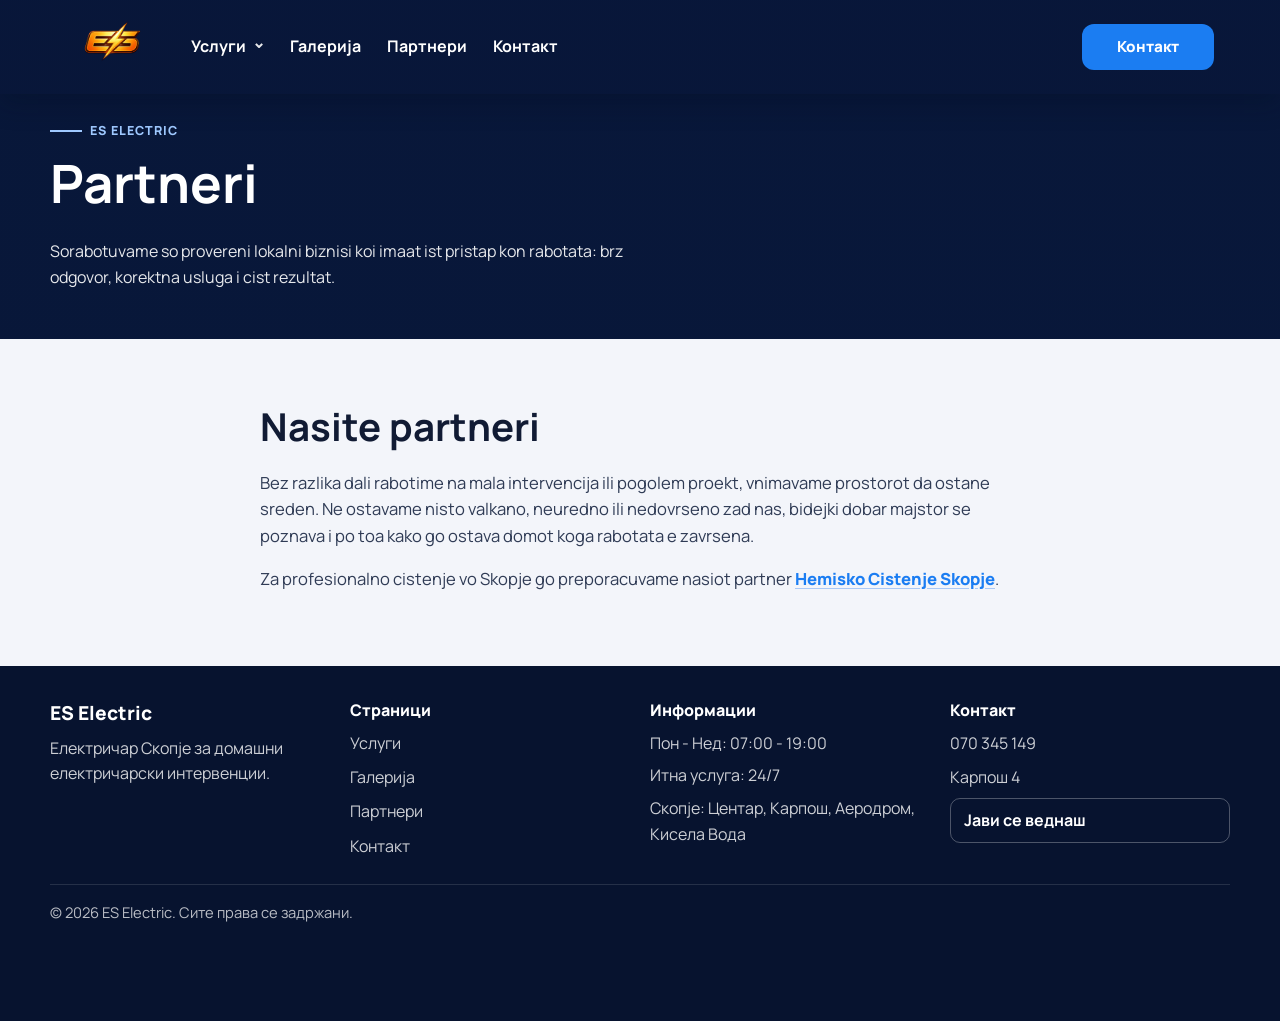
==== commit ba19f34e: "malecka izmena" ====
--- a/partneri/index.html
+++ b/partneri/index.html
@@ -63,7 +63,7 @@
 
     <section class="page-section page-section-soft">
       <div class="container partner-content">
-        <h2>Preporakani partneri</h2>
+        <h2>Nasite partneri</h2>
         <p>Bez razlika dali rabotime na mala intervencija ili pogolem proekt, vnimavame prostorot da ostane sreden. Ne ostavame nisto valkano, neuredno ili nedovrseno zad nas, bidejki dobar majstor se poznava i po toa kako go ostava domot koga rabotata e zavrsena.</p>
         <p>Za profesionalno cistenje vo Skopje go preporacuvame nasiot partner <a href="https://hemiskocistenje.mk/">Hemisko Cistenje Skopje</a>.</p>
       </div>
